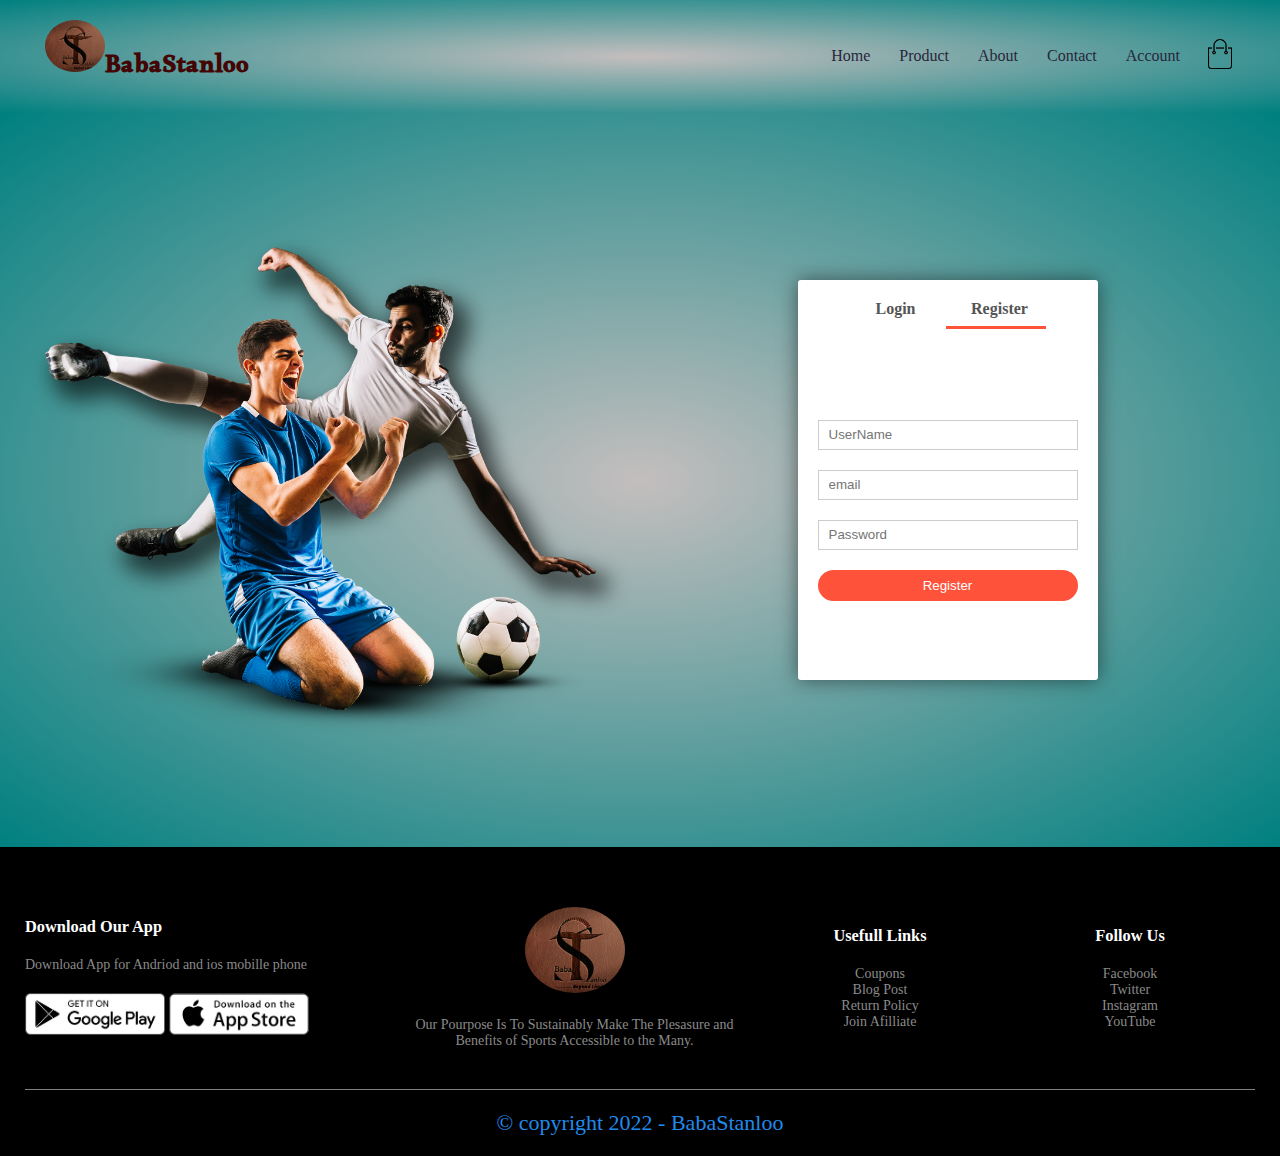
==== account.html @ 79bc443b "first commit" ====
<!DOCTYPE html>
<html lang="en">
  <head>
    <meta charset="UTF-8" />
    <meta http-equiv="X-UA-Compatible" content="IE=edge" />
    <meta name="viewport" content="width=device-width, initial-scale=1.0" />
    <title>Productdetails Page | BabaStanloo</title>
    <link rel="stylesheet" href="style.css" />
    <link
      rel="stylesheet"
      href="./font-awesome-4.7.0/css/font-awesome.min.css"
    />
  </head>
  <body>
    <div class="header">
      <div class="container">
        <div class="navbar">
          <div class="logo">
            <a href="./index.html"
              ><img src="./image/Blogo3.png" alt="" /><span
                >BabaStanloo</span
              ></a
            >
          </div>
          <nav>
            <ul id="MenuItems">
              <li><a href="./index.html">Home</a></li>
              <li><a href="./product.html">Product</a></li>
              <li><a href="">About</a></li>
              <li><a href="#">Contact</a></li>
              <li><a href="#">Account</a></li>
            </ul>
          </nav>
          <a href="./cart.html"
            ><img src="./image/cart.png" width="30px" height="30px"
          /></a>
          <img
            src="./image/menu.png"
            class="menu-icon"
            onclick="menutoggle()"
          />
        </div>
      </div>
    </div>
    <!-- ---acoount page --- -->
    <div class="account-page">
      <div class="container">
        <div class="row">
          <div class="col-2">
            <img src="./image/image1.png" width="100%" />
          </div>
          <div class="col-2">
            <div class="form-container">
              <div class="form-btn">
                <span onclick="Login()">Login</span>
                <span onclick="Register()">Register</span>
                <hr id="Indicator" />
              </div>
              <form id="LoginForm">
                <input type="text" placeholder="UserName" />
                <input type="password" placeholder="Password" />
                <button type="submit" class="btn">Login</button>
                <a href="">Forgot Password</a>
              </form>
              <form id="RegForm">
                <input type="text" placeholder="UserName" />
                <input type="email" placeholder="email" />
                <input type="password" placeholder="Password" />
                <button type="submit" class="btn">Register</button>
              </form>
            </div>
          </div>
        </div>
      </div>
    </div>
    <!-- footer -->

    <div class="footer">
      <div class="container">
        <div class="row">
          <div class="footer-col-1">
            <h3>Download Our App</h3>
            <p>Download App for Andriod and ios mobille phone</p>
            <div class="app-logo">
              <img src="./image/play-store.png" />
              <img src="./image/app-store.png" />
            </div>
          </div>
          <div class="footer-col-2">
            <img src="./image/Blogo3.png" />
            <p>
              Our Pourpose Is To Sustainably Make The Plesasure and Benefits of
              Sports Accessible to the Many.
            </p>
          </div>
          <div class="footer-col-3">
            <h3>Usefull Links</h3>
            <ul>
              <li>Coupons</li>
              <li>Blog Post</li>
              <li>Return Policy</li>
              <li>Join Afilliate</li>
            </ul>
          </div>
          <div class="footer-col-4">
            <h3>Follow Us</h3>
            <ul>
              <li>Facebook</li>
              <li>Twitter</li>
              <li>Instagram</li>
              <li>YouTube</li>
            </ul>
          </div>
        </div>
        <hr />
        <p class="copyright">&copy; copyright 2022 - BabaStanloo</p>
      </div>
    </div>
    <!-- for toggle menu -->
    <script>
      var MenuItems = document.getElementById("MenuItems");
      MenuItems.style.maxHeight = "0px";
      function menutoggle() {
        if (MenuItems.style.maxHeight == "0px") {
          MenuItems.style.maxHeight = "200px";
        } else {
          MenuItems.style.maxHeight = "0px";
        }
      }
    </script>
    <!-- ---js for form --- -->
    <script>
      var LoginForm = document.getElementById("LoginForm");
      var RegForm = document.getElementById("RegForm");
      var Indicator = document.getElementById("Indicator");

      function Register() {
        RegForm.style.transform = "translateX(0px)";
        LoginForm.style.transform = "translateX(0px)";
        Indicator.style.transform = "translateX(100px)";
      }
      function Login() {
        RegForm.style.transform = "translateX(300px)";
        LoginForm.style.transform = "translateX(300px)";
        Indicator.style.transform = "translateX(0px)";
      }
    </script>
  </body>
</html>
---- style.css ----
@import url("https://fonts.googleapis.com/css2?family=Alkalami&family=Comfortaa:wght@300;400;500;700&family=Fraunces:opsz,wght@9..144,500;9..144,700&family=Montserrat:wght@500;700&family=Nunito:ital,wght@0,200;0,300;0,400;0,500;0,600;0,700;0,800;0,900;1,200;1,300;1,400;1,500;1,600;1,700;1,800;1,900&family=Old+Standard+TT:wght@400;700&family=Trocchi&family=Turret+Road:wght@300;400;500;700&display=swap");
* {
  margin: 0;
  padding: 0;
  box-sizing: border-box;
}
.navbar {
  display: flex;
  align-items: center;
  padding: 20px;
}
nav {
  flex: 1;
  text-align: right;
}
nav ul {
  display: inline-block;
  list-style: none;
}
nav ul li {
  display: inline-block;
  margin-right: 25px;
}
a {
  text-decoration: none;
  color: #27273b;
  position: relative;
}
a::after {
  content: "";
  background: #ff523b;
  width: 60%;
  height: 2px;
  border-radius: 5px;
  position: absolute;
  bottom: 0;
  left: 50%;
  transform: translateX(-50%);
  visibility: hidden;
}
a:hover::after {
  visibility: visible;
}
p {
  color: #555;
}
.container {
  max-width: 1300px;
  margin: auto;
  padding-left: 25px;
  padding-right: 25px;
}
.container .navbar .logo {
  display: flex;
  align-items: baseline;
}
.container .navbar .logo img {
  width: 60px;
  border-radius: 50%;
}
.container .navbar .logo span {
  font-size: 25px;
  font-weight: 700;
  color: #440505;
  font-family: "Alkalami", serif;
  /* font-family: "Fraunces", serif; */
}
.row {
  display: flex;
  align-items: center;
  flex-wrap: wrap;
  justify-content: space-around;
}
.col-2 {
  flex-basis: 50%;
  min-height: 300px;
}
.col-2 img {
  max-width: 100%;
  padding: 50px 0;
}
.col-2 h1 {
  font-size: 50px;
  line-height: 60px;
  margin: 25px 0;
  font-family: "Fraunces", serif;
  /* font-family: "Alkalami", serif; */
  font-weight: 700;
}
.btn {
  display: inline-block;
  background: #ff523b;
  color: #fff;
  padding: 8px 30px;
  margin: 30px 0;
  border-radius: 20px;
  transform: background 0.5s;
}
.btn:hover {
  background: #563434;
}
.header {
  background: radial-gradient(#c4bebe, #008080);
}
.header .row {
  margin-top: 70px;
}
.categories {
  margin: 70px 0;
}
/* categories */
.col-3 {
  flex-basis: 30%;
  min-height: 250px;
  margin-bottom: 30px;
}
.col-3 img {
  width: 100%;
  border-radius: 5px;
  transition: all 0.5s ease-in-out;
}
.col-3 img:hover {
  transform: scale(1.1);
}
.small-container {
  max-width: 1080px;
  margin: auto;
  padding-left: 25px;
  padding-right: 25px;
  /* background: radial-gradient(rgb(179, 226, 245), gray); */
}
/* featured product */
.col-4 {
  flex-basis: 20%;
  min-width: 200px;
  padding: 10px;
  margin-bottom: 50px;
  transition: transform 0.5s;
}
.col-4 img {
  width: 100%;
}
.title {
  text-align: center;
  margin: 0 auto 80px;
  position: relative;
  line-height: 60px;
  color: #555;
}
.title::after {
  content: "";
  background: #ff523b;
  width: 80px;
  height: 5px;
  border-radius: 5px;
  position: absolute;
  bottom: 0;
  left: 50%;
  transform: translateX(-50%);
}
h4 {
  color: #555;
  font-weight: 700;
}
.col-4 p {
  font-size: 16px;
}
.rating .fa {
  color: #ff523b;
}
.col-4:hover {
  transform: translateY(-5px);
}
/* offer */
.offer {
  background: radial-gradient(#b3e2f5, gray);
  margin-top: 80px;
  padding: 30px 0;
}
.col-2 .offer-img {
  padding: 50px;
  transition: all 0.5s ease;
}
.col-2 .offer-img:hover {
  cursor: pointer;
  transform: rotateZ(35deg);
}
small {
  color: #555;
}
/* testimonials  */
.testimonials {
  padding-top: 100px;
}
.testimonials .col-3 {
  text-align: center;
  padding: 40px 20px;
  box-shadow: 0 0 20px 0px rgba(0, 0, 0, 0.2);
  cursor: pointer;
  transition: all 0.5s ease-in-out;
}
.testimonials .col-3 img {
  width: 50px;
  margin-top: 20px;
  border-radius: 50%;
}
.testimonials .col-3:hover {
  transform: translateY(-10px);
}
.fa-quote-left {
  font-size: 34px;
  color: #ff523b;
}
.col-3 p {
  font-size: 12px;
  margin: 12px 0;
  color: #777;
}
.testimonials .col-3 h3 {
  font-size: 16px;
  font-weight: 600;
  color: #555;
}
/* brands */

.brands {
  margin: 100px auto;
}
.col-5 {
  width: 160px;
}
.col-5 img {
  width: 100%;
  cursor: pointer;
  filter: grayscale(100%);
}
.col-5 img:hover {
  filter: grayscale(0);
}

/* footer */
.footer {
  background: #000;
  color: #8a8a8a;
  font-size: 14px;
  padding: 60px 0 20px;
}
.footer p {
  color: #8a8a8a;
}
.footer h3 {
  color: #fff;
  margin-bottom: 20px;
}
.footer-col-1,
.footer-col-2,
.footer-col-3,
.footer-col-4 {
  min-width: 250px;
  margin-bottom: 20px;
}
.footer-col-1 {
  flex-basis: 30%;
}
.footer-col-2 {
  flex: 1;
  text-align: center;
}
.footer-col-2 img {
  width: 100px;
  margin-bottom: 20px;
  border-radius: 50%;
}
.footer-col-3,
.footer-col-4 {
  flex-basis: 12%;
  text-align: center;
}
ul {
  list-style-type: none;
}
.app-logo {
  margin-top: 20px;
}
.app-logo img {
  width: 140px;
}
.footer hr {
  border: none;
  background: #b5b5b5b5;
  height: 1px;
  margin: 20px 0;
}
.footer .copyright {
  text-align: center;
  font-size: 22px;
  color: #208aec;
}
.menu-icon {
  width: 28px;
  margin-left: 20px;
  display: none;
}
/* ------all product------ */
.row-2 {
  justify-content: space-between;
  margin: 100px auto 50px;
}
select {
  padding: 5px;
  border: 1px solid #ff523b;
}
select:focus {
  outline: none;
}
.page-btn {
  margin: 0 auto 80px;
}
.page-btn span {
  display: inline-block;
  border: 1px solid #ff523b;
  margin-left: 10px;
  width: 40px;
  height: 40px;
  text-align: center;
  line-height: 40px;
  cursor: pointer;
}
.page-btn span:hover {
  background: #ff523b;
  color: #fff;
}

/* ---single page--- */
.single-product {
  margin-top: 80px;
}
.single-product .col-2 img {
  padding: 0;
}
.single-product .col-2 {
  padding: 20px;
}
.single-product h4 {
  margin: 20px 0;
  font-size: 22px;
  font-weight: bold;
}
.single-product select {
  display: block;
  padding: 10px;
  margin-top: 20px;
}
.single-product input {
  width: 50px;
  height: 40px;
  padding-left: 10px;
  margin-right: 10px;
  font-size: 20px;
  border: 1px solid #ff523b;
}
input:focus {
  outline: none;
}
.single-product .fa {
  color: #ff523b;
  padding-left: 10px;
}
.small-img-row {
  display: flex;
  justify-content: space-between;
}
.small-img-col {
  flex-basis: 24%;
  cursor: pointer;
}

/* ---cart page--- */
.cart-page {
  margin: 80px auto;
}
table {
  width: 100%;
  border-collapse: collapse;
}
.cart-info {
  display: flex;
  flex-wrap: wrap;
}
th {
  text-align: left;
  padding: 5px;
  color: #fff;
  background: #ff523b;
  font-weight: normal;
}
td {
  padding: 10px 5px;
}
td input {
  width: 40px;
  height: 30px;
  padding: 5px;
}
td a {
  color: #ff523b;
  font-size: 12px;
}
td img {
  width: 80px;
  height: 80px;
  margin-right: 10px;
}
.total-price {
  display: flex;
  justify-content: flex-end;
}
.total-price table {
  border-top: 1px solid #ff523b;
  width: 100%;
  max-width: 400px;
}
td:last-child {
  text-align: right;
}
th:last-child {
  text-align: right;
}

/* ---account page --- */
.account-page {
  padding: 50px 0;
  background: radial-gradient(#c4bebe, #008080);
}
.form-container {
  background: #fff;
  width: 300px;
  height: 400px;
  position: relative;
  text-align: center;
  padding: 20px 0;
  margin: auto;
  box-shadow: 0 0 20px 0px rgba(0, 0, 0, 0.5);
  border-radius: 3px;
  overflow: hidden;
}
.form-container span {
  font-weight: bold;
  padding: 0 10px;
  color: #555;
  cursor: pointer;
  width: 100px;
  display: inline-block;
}
.form-btn {
  display: inline-block;
}
.form-container form {
  top: 130px;
  position: absolute;
  max-width: 300px;
  padding: 0 20px;
  transition: all 1s;
}
form input {
  width: 100%;
  height: 30px;
  margin: 10px 0;
  padding: 0 10px;
  border: 1px solid #ccc;
}
form .btn {
  width: 100%;
  border: none;
  margin: 10px 0;
  cursor: pointer;
}
form .btn :focus {
  outline: none;
}
#LoginForm {
  left: -300px;
}
#RegForm {
  left: 0;
}
form a {
  font-size: 12px;
}
#Indicator {
  width: 100px;
  border: none;
  height: 3px;
  background: #ff523b;
  margin-top: 8px;
  transform: translateX(100px);
  transition: all 1s;
}
/* media quary for menu */

@media only screen and (max-width: 800px) {
  nav ul {
    position: absolute;
    top: 90px;
    left: 0;
    width: 100%;
    background: linear-gradient(#01a3a3, #1d1c1c);
    overflow: hidden;
    transition: all 0.5s ease-in-out;
  }
  nav ul li {
    display: block;
    margin-right: 50px;
    margin-top: 10px;
    margin-bottom: 10px;
  }
  nav ul li a {
    color: #fff;
  }
  .menu-icon {
    display: block;
    cursor: pointer;
  }
  .container .row .col-2 h1 {
    margin-top: 100px;
  }
}
/* media less than 600px */
@media only screen and (max-width: 800px) {
  .row {
    text-align: center;
  }
  .col-2,
  .col-3,
  .col-4 {
    flex-basis: 100%;
  }
  .single-product .row {
    text-align: left;
  }
  .single-product .col-2 {
    padding: 20px 0;
  }
  .single-product h1 {
    font-size: 26px;
    line-height: 32px;
  }
  .cart-info p {
    display: none;
  }
}
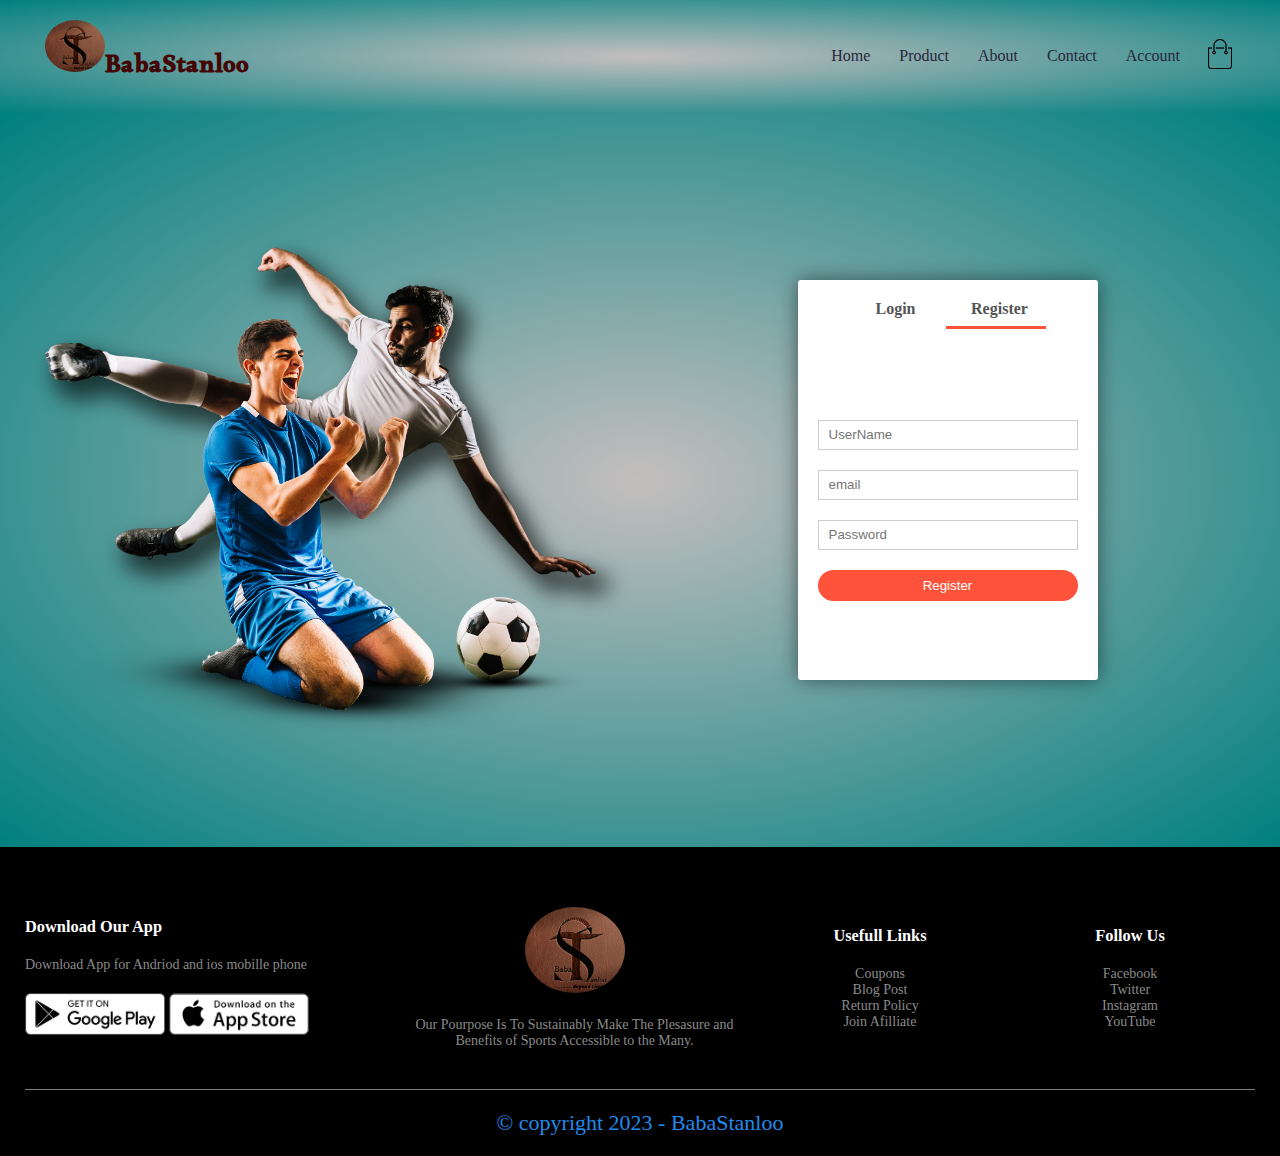
==== commit a0dd8b6d: "year correction" ====
--- a/account.html
+++ b/account.html
@@ -113,7 +113,7 @@
           </div>
         </div>
         <hr />
-        <p class="copyright">&copy; copyright 2022 - BabaStanloo</p>
+        <p class="copyright">&copy; copyright 2023 - BabaStanloo</p>
       </div>
     </div>
     <!-- for toggle menu -->
